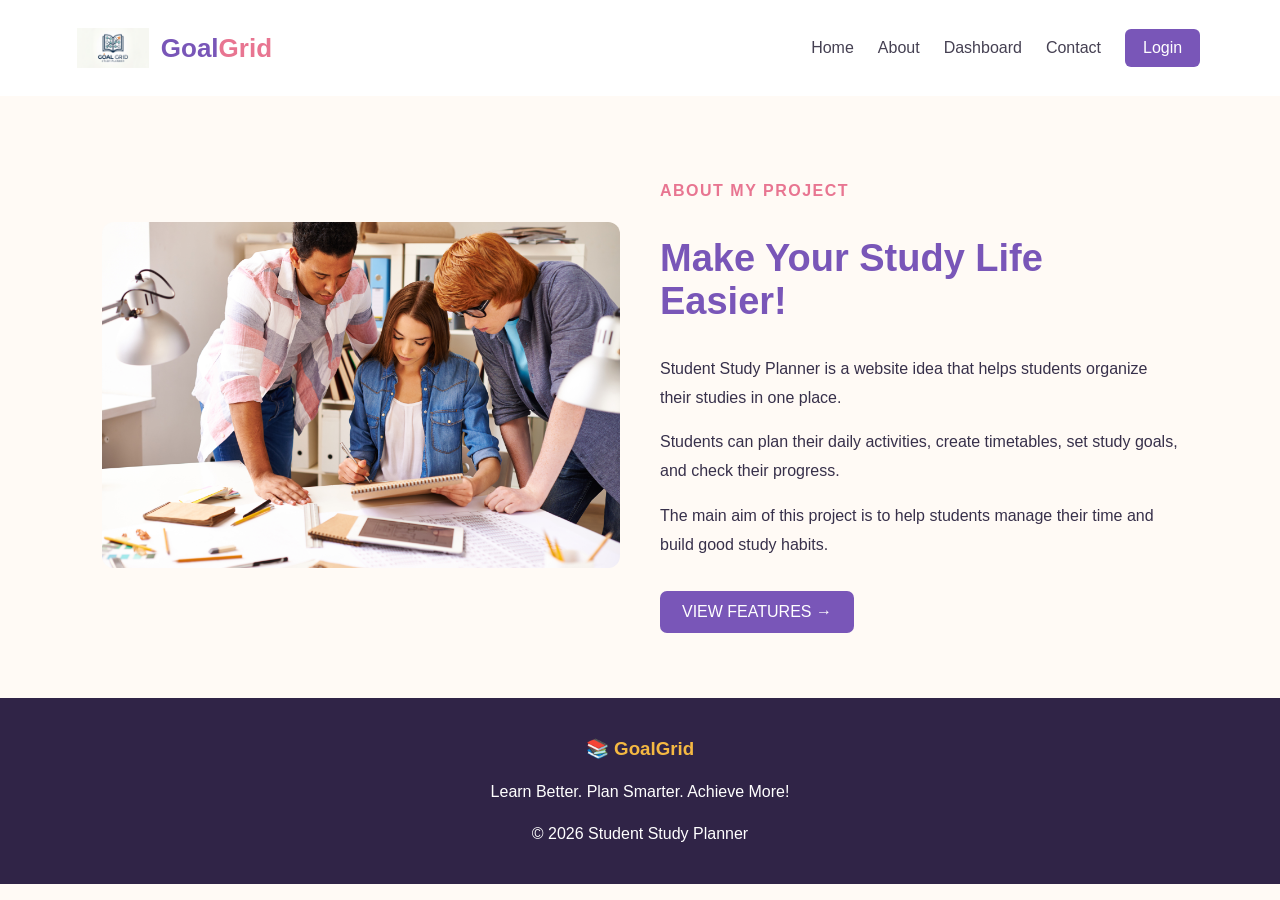
==== pages/about.html @ cd1fc92b "last commit" ====
<!DOCTYPE html>
<html>
<head>
    <title>About - Study Planner</title>
    <link rel="stylesheet" href="../styles/about.css">
</head>
<body>

    <header>
        <div class="brand">
            <img src="../asset/Logo.jpg" alt="GoalGrid Logo" class="logo">
            <h2>Goal<span>Grid</span></h2>
        </div>

        <nav>
            <a href="../pages/index.html">Home</a>
            <a href="../pages/about.html">About</a>
            <a href="../pages/dashboard.html">Dashboard</a>
            <a href="../pages/contact.html">Contact</a>
            <a href="../pages/login.html" class="login-link">Login</a>
        </nav>
    </header>

    <section class="about">
        <div class="about-image">
            <img src="../asset/studying_together.jpg"
                 alt="Students learning together">
        </div>

        <div class="about-content">
            <p class="small-title">ABOUT MY PROJECT</p>
            <h1>Make Your Study Life Easier!</h1>

            <p>
                Student Study Planner is a website idea that helps
                students organize their studies in one place.
            </p>

            <p>
                Students can plan their daily activities, create
                timetables, set study goals, and check their progress.
            </p>

            <p>
                The main aim of this project is to help students
                manage their time and build good study habits.
            </p>
            <a href="../pages/index.html" class="button">VIEW FEATURES →</a>
        </div>
    </section>

    <footer>
        <h3>📚 GoalGrid</h3>
        <p>Learn Better. Plan Smarter. Achieve More!</p>
        <p>© 2026 Student Study Planner</p>
    </footer>

</body>
</html>
---- styles/about.css ----
body {
    margin: 0;
    font-family: Arial, sans-serif;
    background-color: #fffaf5;
    color: #37304a;
}

header {
    background-color: white;
    padding: 12px 6%;
    display: flex;
    justify-content: space-between;
    align-items: center;
    flex-wrap: wrap;
    gap: 15px;
}

.brand {
    display: flex;
    align-items: center;
    gap: 12px;
}

.logo {
    width: 72px;
    height: 72px;
    object-fit: contain;
}

.brand h2 {
    color: #7956b8;
    font-size: 26px;
    margin: 0;
}

.brand h2 span {
    color: #e87591;
}

nav {
    display: flex;
    align-items: center;
    flex-wrap: wrap;
    gap: 18px;
}

nav a {
    color: #454052;
    text-decoration: none;
    margin: 3px;
}

nav a:hover {
    color: #e87591;
    text-decoration:underline
}

.login-link {
    background-color: #7956b8;
    color: white;
    padding: 10px 18px;
    border-radius: 6px;
}

.login-link:hover {
    background-color: #e87591;
    color: white;
}

.button {
    display: inline-block;
    background-color: #7956b8;
    color: white;
    text-decoration: none;
    padding: 12px 22px;
    border: none;
    border-radius: 7px;
    margin-top: 15px;
    cursor: pointer;
}

.button:hover {
    background-color: #e87591;
}

.small-title {
    color: #e87591;
    font-weight: bold;
    letter-spacing: 1.5px;
}

footer {
    text-align: center;
    background-color: #302447;
    color: white;
    padding: 22px;
}

footer h3 {
    color: #f5b942;
}

footer p {
    line-height: 1.6;
}

.about {
    display: flex;
    align-items: center;
    gap: 40px;
    padding: 65px 8%;
}

.about-image, .about-content {
    flex: 1;
}

.about-image img {
    width: 100%;
    border-radius: 12px;
}

.about-content h1 {
    color: #7956b8;
    font-size: 38px;
}

.about-content p {
    line-height: 1.8;
}
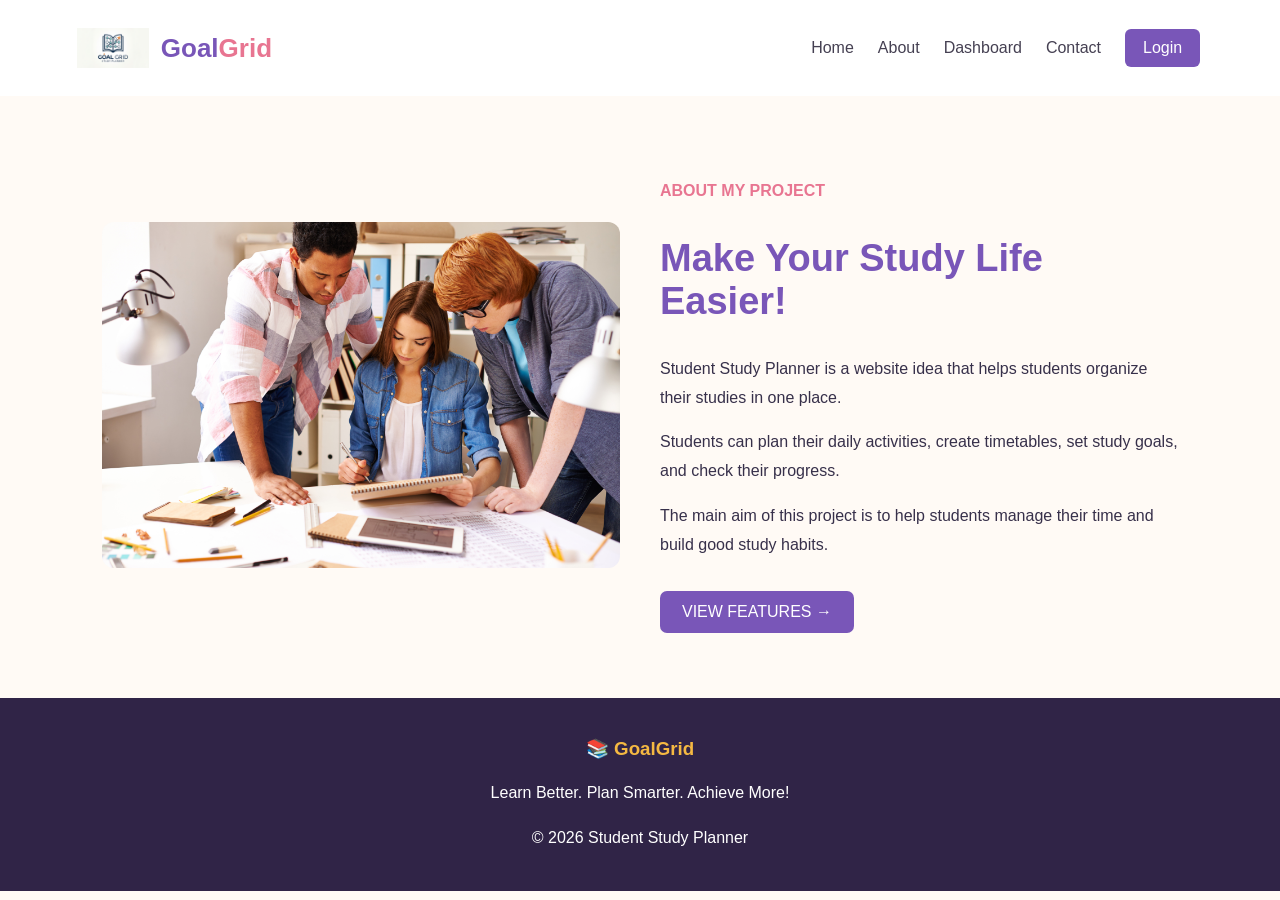
==== commit b6f23995: "feat: added folder path changes for index.html" ====
--- a/pages/about.html
+++ b/pages/about.html
@@ -13,7 +13,7 @@
         </div>
 
         <nav>
-            <a href="../pages/index.html">Home</a>
+            <a href="../index.html">Home</a>
             <a href="../pages/about.html">About</a>
             <a href="../pages/dashboard.html">Dashboard</a>
             <a href="../pages/contact.html">Contact</a>
@@ -45,7 +45,7 @@
                 The main aim of this project is to help students
                 manage their time and build good study habits.
             </p>
-            <a href="../pages/index.html" class="button">VIEW FEATURES →</a>
+            <a href="../index.html" class="button">VIEW FEATURES →</a>
         </div>
     </section>
 
--- a/styles/about.css
+++ b/styles/about.css
@@ -86,7 +86,6 @@
 .small-title {
     color: #e87591;
     font-weight: bold;
-    letter-spacing: 1.5px;
 }
 
 footer {
@@ -101,7 +100,7 @@
 }
 
 footer p {
-    line-height: 1.6;
+    line-height: 1.8;
 }
 
 .about {
